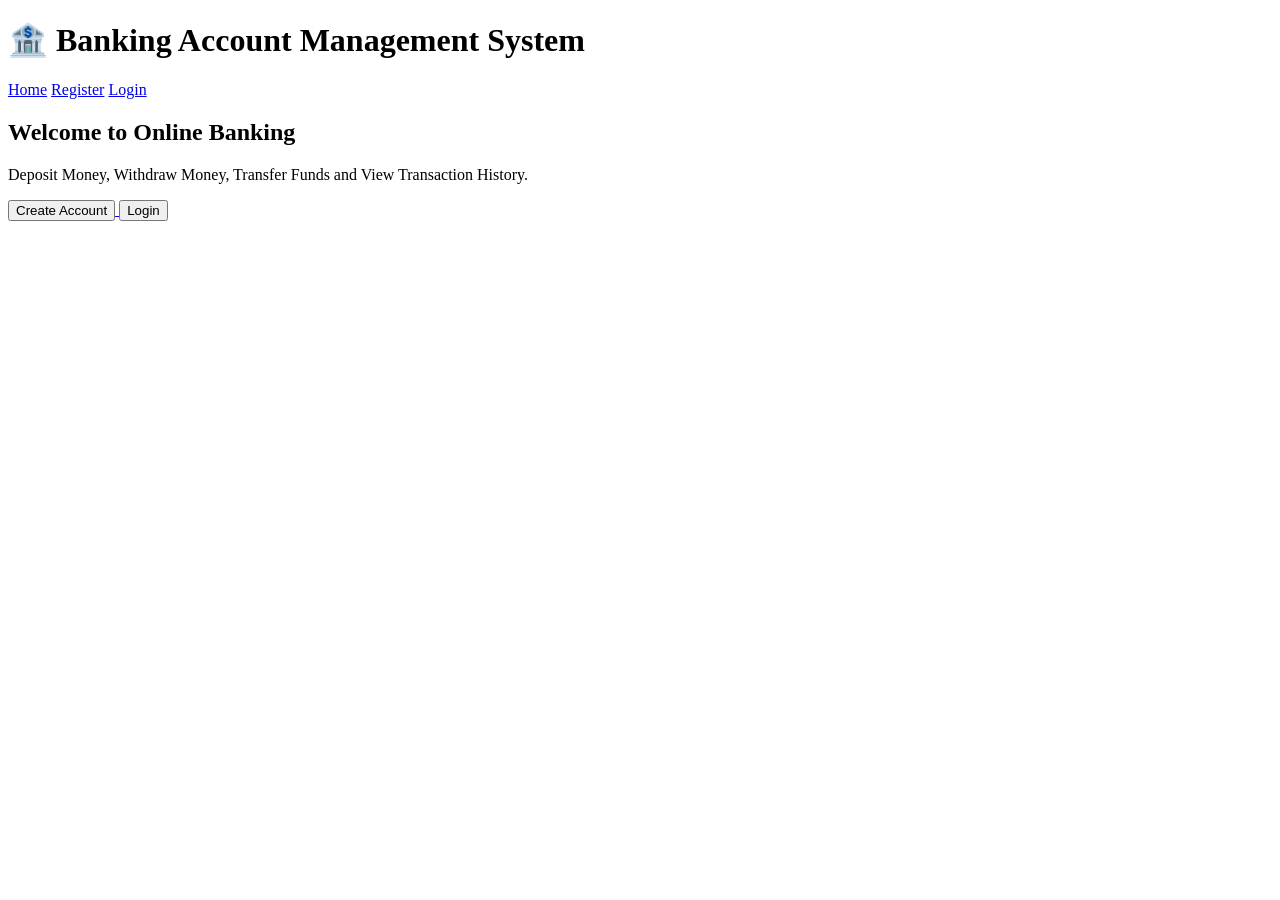
==== index.html @ ab0db6db "Create index.html" ====
<!DOCTYPE html>
<html lang="en">
<head>
    <meta charset="UTF-8">
    <meta name="viewport" content="width=device-width, initial-scale=1.0">
    <title>Banking Account Management System</title>

    <link rel="stylesheet" href="style.css">
</head>
<body>

<header>
    <h1>🏦 Banking Account Management System</h1>

    <nav>
        <a href="index.html">Home</a>
        <a href="register.html">Register</a>
        <a href="login.html">Login</a>
    </nav>
</header>

<section class="hero">
    <h2>Welcome to Online Banking</h2>

    <p>
        Deposit Money, Withdraw Money, Transfer Funds and
        View Transaction History.
    </p>

    <a href="register.html">
        <button>Create Account</button>
    </a>

    <a href="login.html">
        <button>Login</button>
    </a>

</section>

<script src="script.js"></script>

</body>
</html>
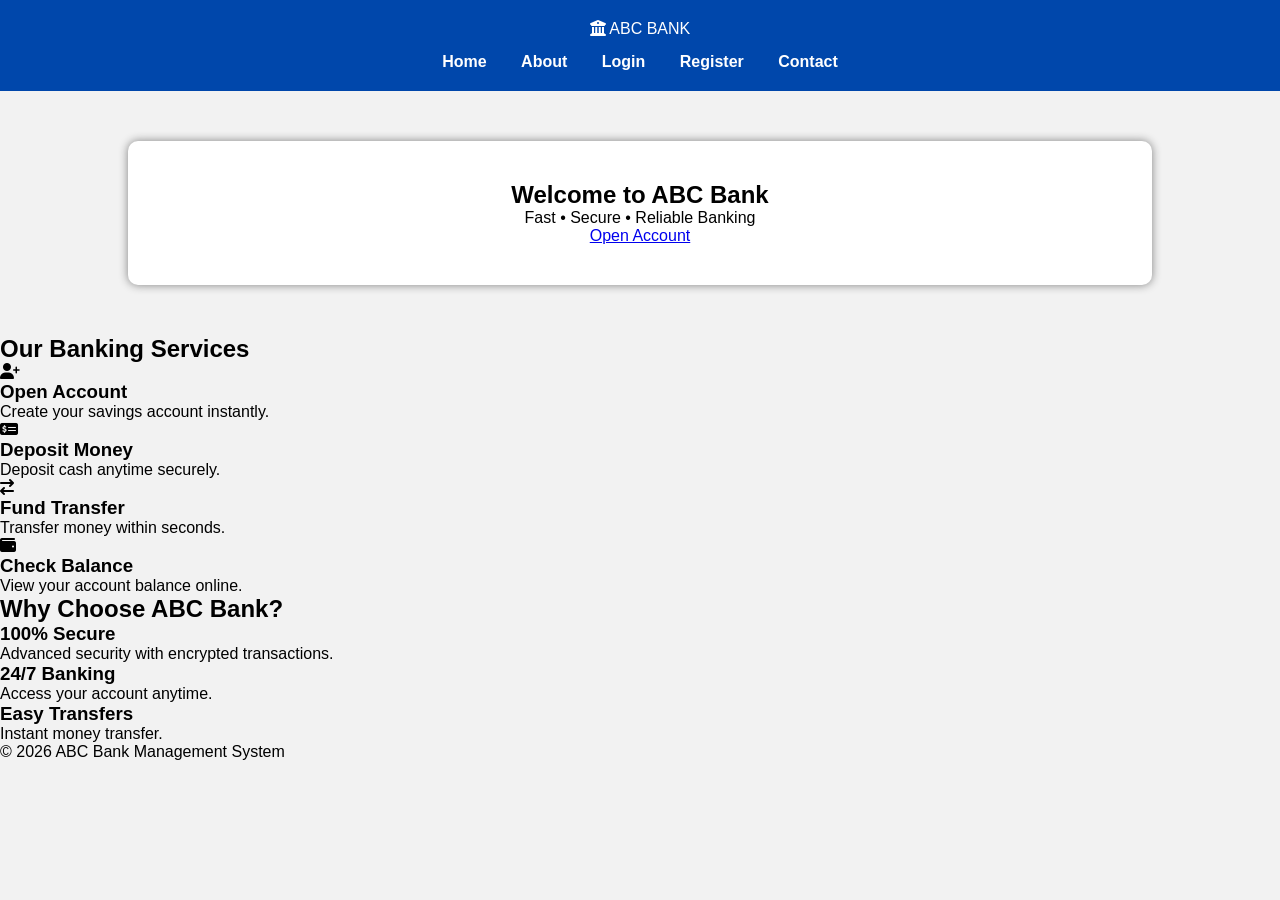
==== commit da963b7a: "Update index.html" ====
--- a/index.html
+++ b/index.html
@@ -1,43 +1,156 @@
 <!DOCTYPE html>
 <html lang="en">
 <head>
-    <meta charset="UTF-8">
-    <meta name="viewport" content="width=device-width, initial-scale=1.0">
-    <title>Banking Account Management System</title>
+<meta charset="UTF-8">
+<meta name="viewport" content="width=device-width, initial-scale=1.0">
+<title>ABC Bank Management System</title>
 
-    <link rel="stylesheet" href="style.css">
+<link rel="stylesheet" href="style.css">
+
+<link rel="stylesheet"
+href="https://cdnjs.cloudflare.com/ajax/libs/font-awesome/6.5.2/css/all.min.css">
+
 </head>
+
 <body>
 
 <header>
-    <h1>🏦 Banking Account Management System</h1>
 
-    <nav>
-        <a href="index.html">Home</a>
-        <a href="register.html">Register</a>
-        <a href="login.html">Login</a>
-    </nav>
+<div class="logo">
+<i class="fa-solid fa-building-columns"></i>
+ABC BANK
+</div>
+
+<nav>
+
+<a href="index.html">Home</a>
+
+<a href="about.html">About</a>
+
+<a href="login.html">Login</a>
+
+<a href="register.html">Register</a>
+
+<a href="contact.html">Contact</a>
+
+</nav>
+
 </header>
 
 <section class="hero">
-    <h2>Welcome to Online Banking</h2>
 
-    <p>
-        Deposit Money, Withdraw Money, Transfer Funds and
-        View Transaction History.
-    </p>
+<div class="hero-text">
 
-    <a href="register.html">
-        <button>Create Account</button>
-    </a>
+<h1>Welcome to ABC Bank</h1>
 
-    <a href="login.html">
-        <button>Login</button>
-    </a>
+<p>
+
+Fast • Secure • Reliable Banking
+
+</p>
+
+<a href="register.html" class="btn">
+Open Account
+</a>
+
+</div>
 
 </section>
 
-<script src="script.js"></script>
+<section class="services">
+
+<h2>Our Banking Services</h2>
+
+<div class="cards">
+
+<div class="card">
+
+<i class="fa-solid fa-user-plus"></i>
+
+<h3>Open Account</h3>
+
+<p>Create your savings account instantly.</p>
+
+</div>
+
+<div class="card">
+
+<i class="fa-solid fa-money-check-dollar"></i>
+
+<h3>Deposit Money</h3>
+
+<p>Deposit cash anytime securely.</p>
+
+</div>
+
+<div class="card">
+
+<i class="fa-solid fa-arrow-right-arrow-left"></i>
+
+<h3>Fund Transfer</h3>
+
+<p>Transfer money within seconds.</p>
+
+</div>
+
+<div class="card">
+
+<i class="fa-solid fa-wallet"></i>
+
+<h3>Check Balance</h3>
+
+<p>View your account balance online.</p>
+
+</div>
+
+</div>
+
+</section>
+
+<section class="why">
+
+<h2>Why Choose ABC Bank?</h2>
+
+<div class="features">
+
+<div>
+
+<h3>100% Secure</h3>
+
+<p>Advanced security with encrypted transactions.</p>
+
+</div>
+
+<div>
+
+<h3>24/7 Banking</h3>
+
+<p>Access your account anytime.</p>
+
+</div>
+
+<div>
+
+<h3>Easy Transfers</h3>
+
+<p>Instant money transfer.</p>
+
+</div>
+
+</div>
+
+</section>
+
+<footer>
+
+<p>
+
+© 2026 ABC Bank Management System
+
+</p>
+
+</footer>
 
 </body>
+
 </html>
--- a/style.css
+++ b/style.css
@@ -0,0 +1,52 @@
+*{
+    margin:0;
+    padding:0;
+    box-sizing:border-box;
+}
+
+body{
+    font-family:Arial, sans-serif;
+    background:#f2f2f2;
+}
+
+header{
+    background:#0047AB;
+    color:white;
+    padding:20px;
+    text-align:center;
+}
+
+nav{
+    margin-top:15px;
+}
+
+nav a{
+    color:white;
+    text-decoration:none;
+    margin:15px;
+    font-weight:bold;
+}
+
+.hero{
+    width:80%;
+    margin:50px auto;
+    text-align:center;
+    background:white;
+    padding:40px;
+    border-radius:10px;
+    box-shadow:0 0 10px gray;
+}
+
+button{
+    background:#0047AB;
+    color:white;
+    padding:12px 25px;
+    border:none;
+    margin:15px;
+    cursor:pointer;
+    border-radius:5px;
+}
+
+button:hover{
+    background:#003080;
+}
